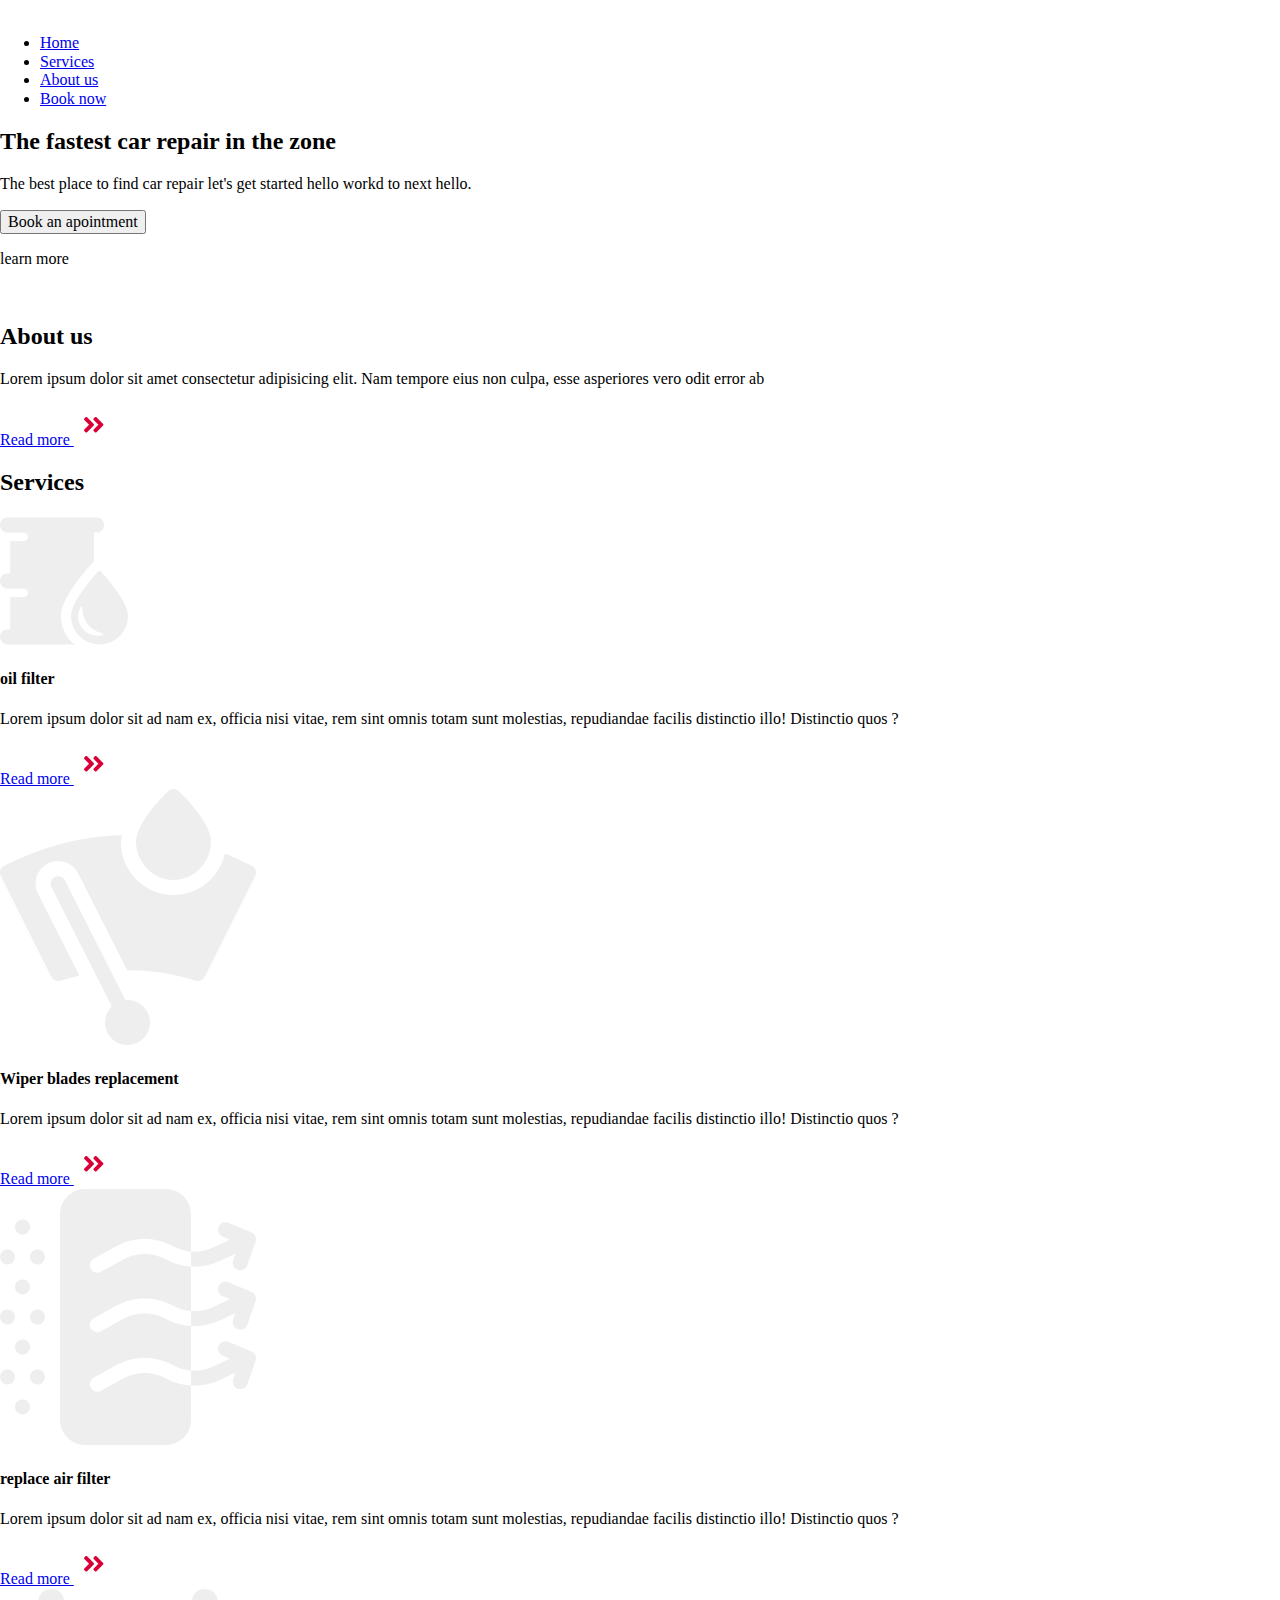
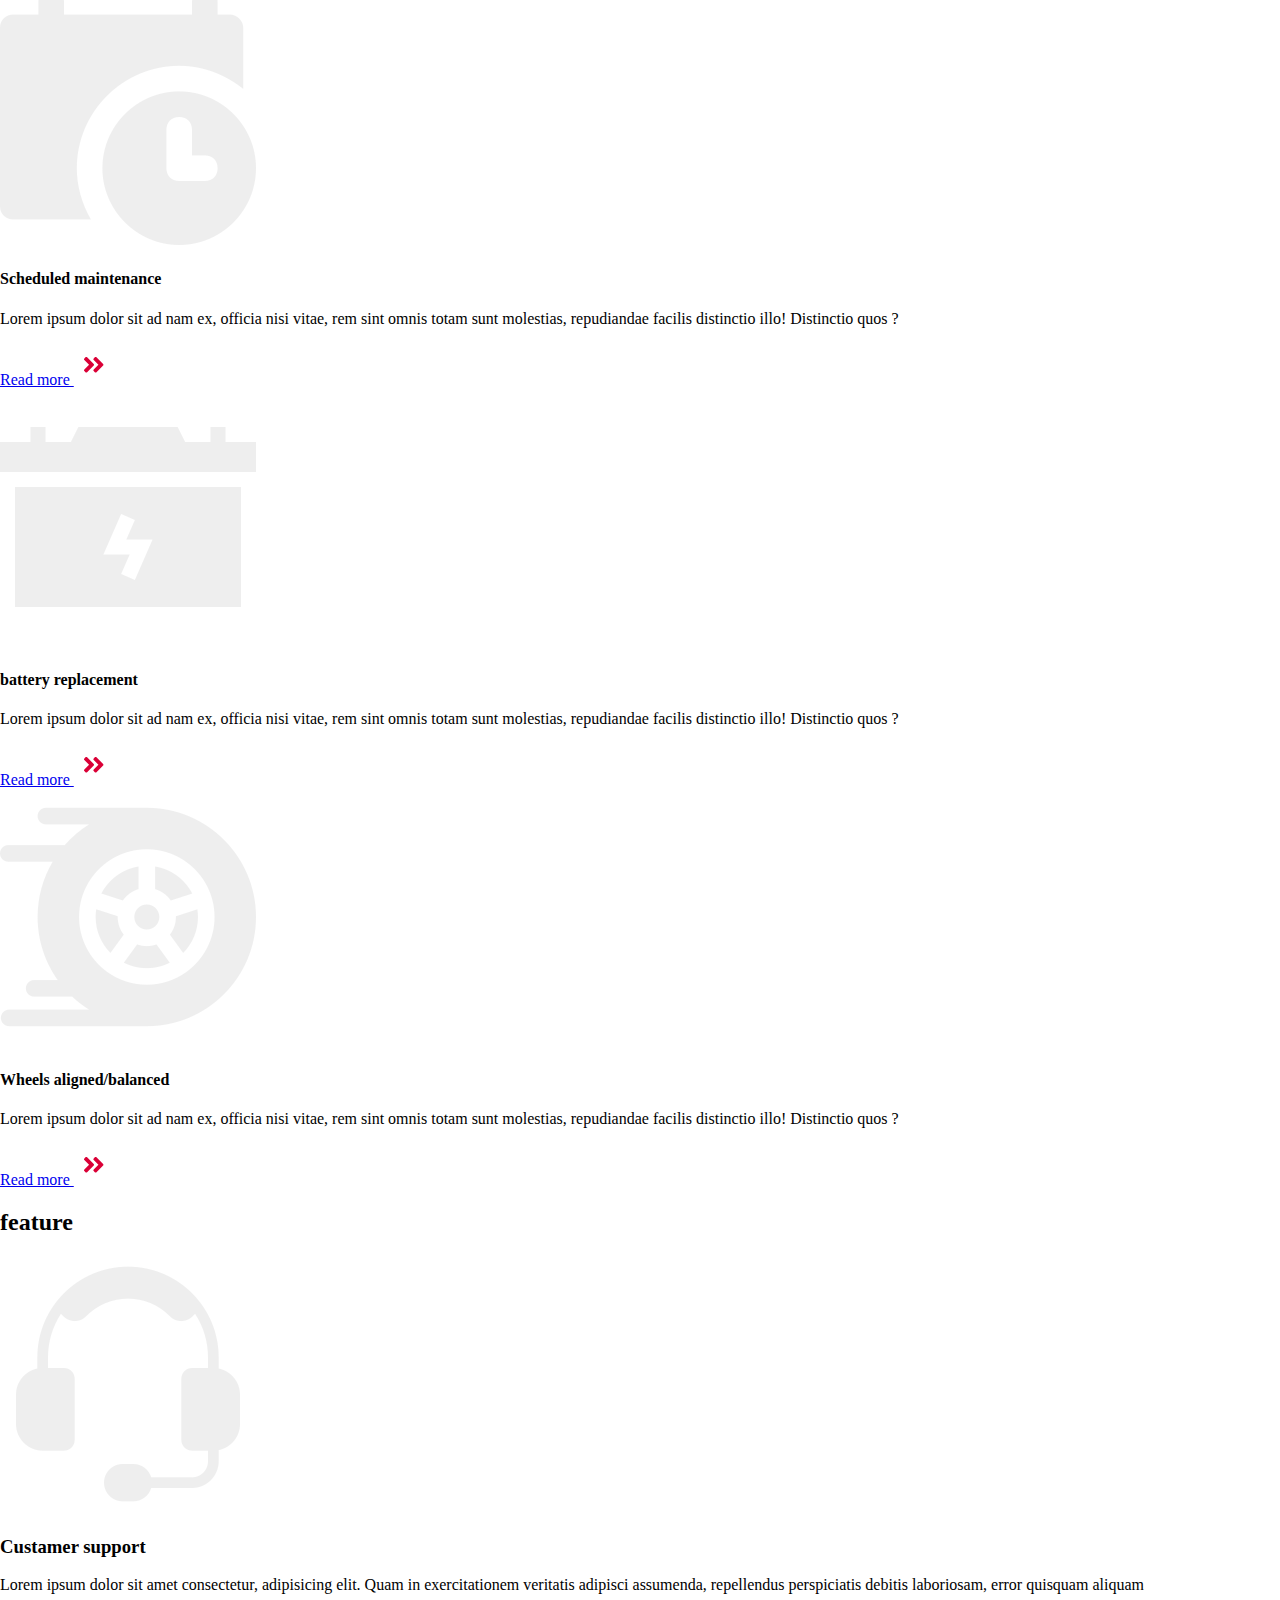
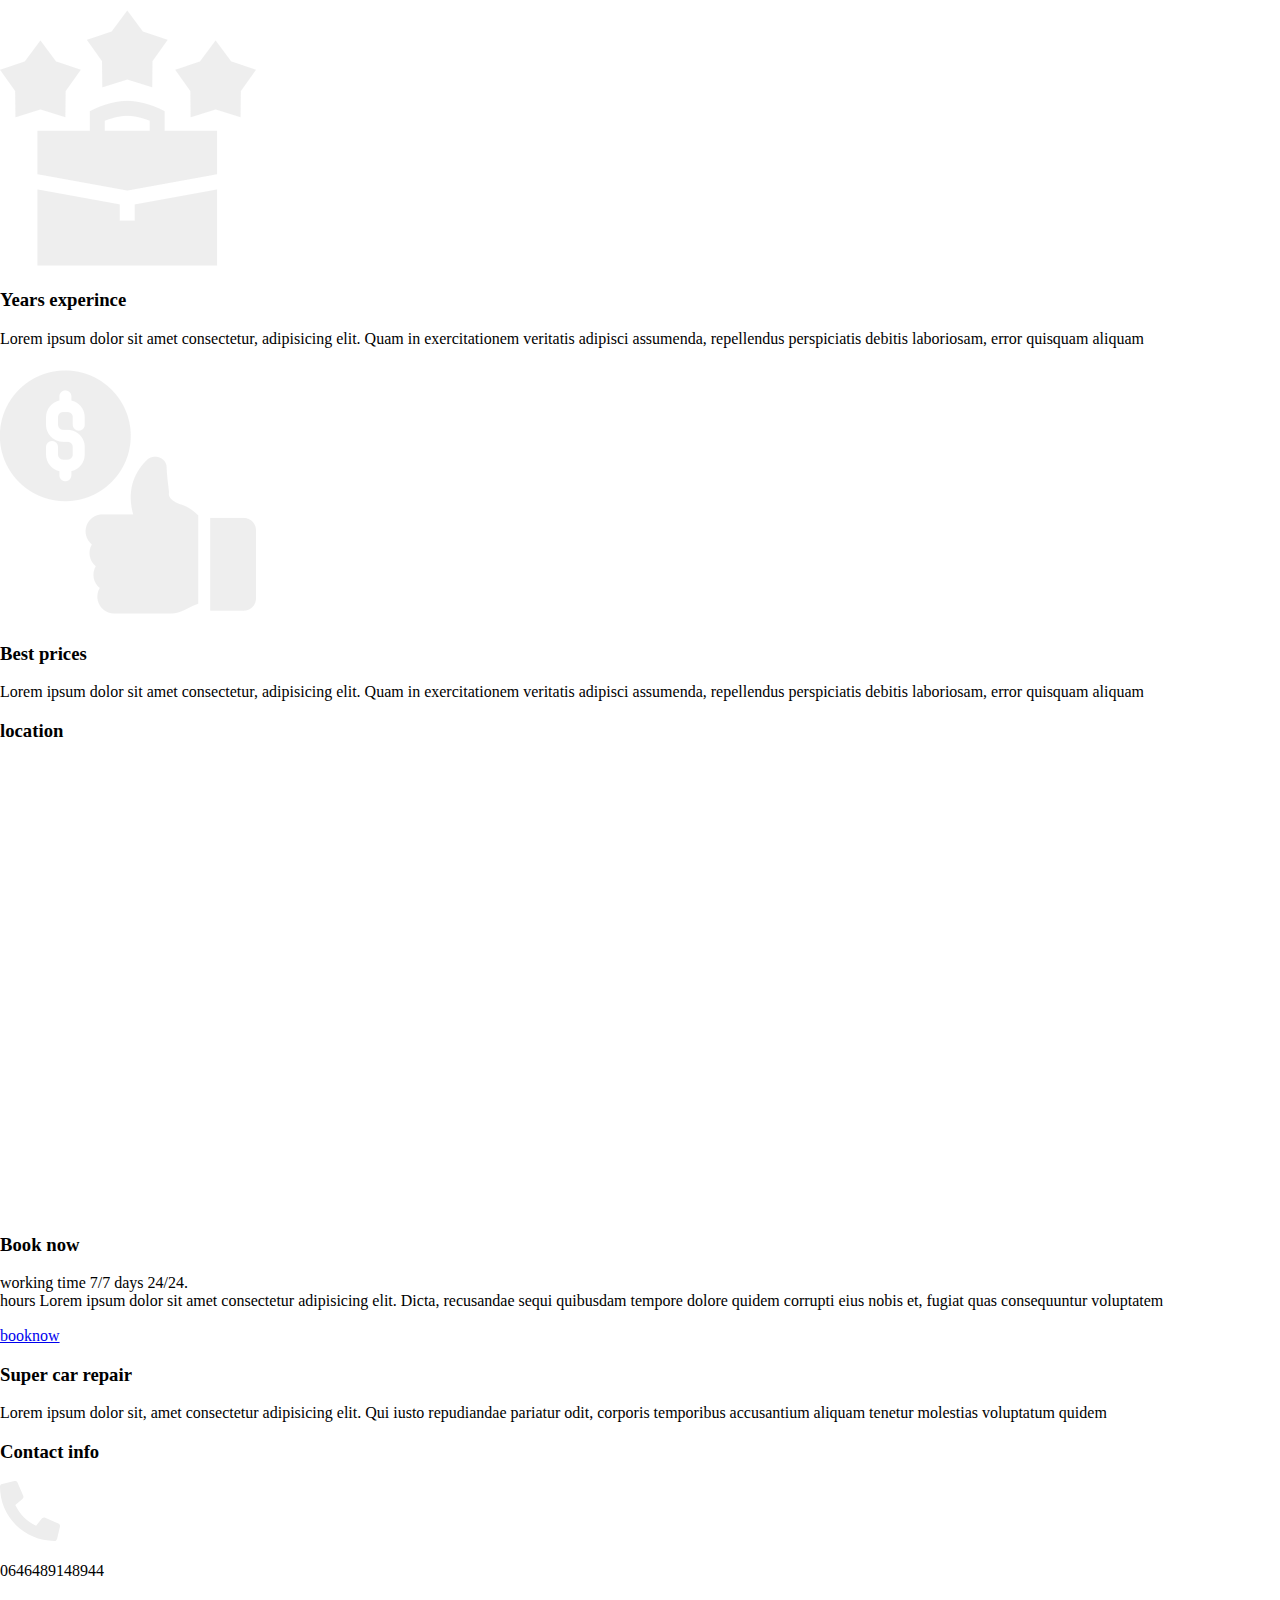
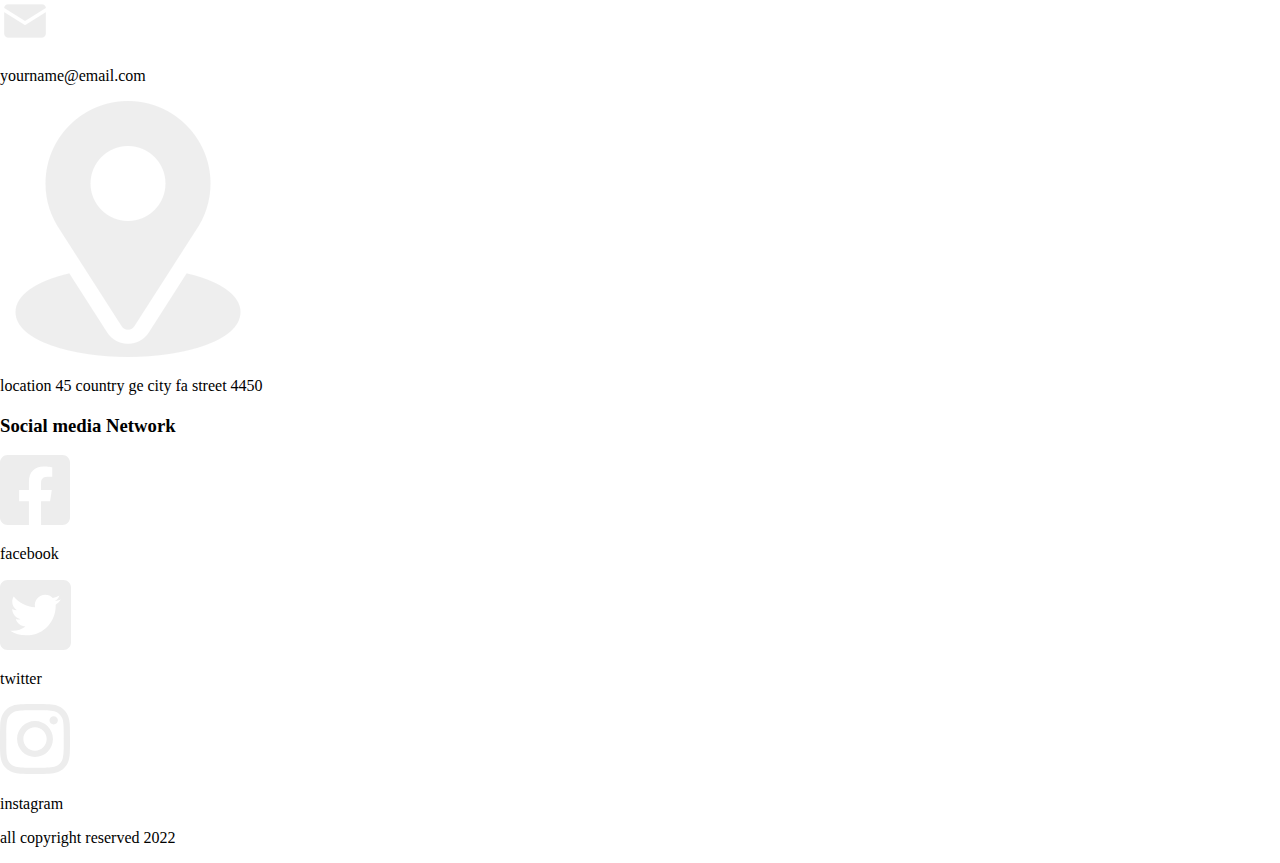
==== index.html @ b26c81a5 "Add files via upload" ====
<!DOCTYPE html>
<html lang="en">

<head>
    <meta charset="UTF-8">
    <meta http-equiv="X-UA-Compatible" content="IE=edge">
    <meta name="viewport" content="width=device-width, initial-scale=1.0">
    <title>Document</title>
    <link rel="stylesheet" href="css/all.min.css" />
    <link href="iconFont.css" rel="stylesheet">

    <link rel="stylesheet" href="normalize.css">
    <link rel="stylesheet" href="/Car repair template/Style.css">
    <link rel="preconnect" href="https://fonts.googleapis.com">
    <link rel="preconnect" href="https://fonts.gstatic.com" crossorigin>
    <link href="https://fonts.googleapis.com/css2?family=Roboto:wght@100&family=Titillium+Web&display=swap" rel="stylesheet">
</head>

<body>
    <div class="parent">
        <div class="container">


            <!-- navbar  -->
            <header>
                <div class="header-container">
                    <img class="logo" src="/Car repair template/images/logoof template.png" alt="">
                    <nav>
                        <ul>
                            <li> <a href="index.html">Home</a> </li>
                            <li> <a href="Services.html">Services</a></li>
                            <li> <a href="About.html">About us</a> </li>
                            <li id="bookbuttonhead"> <a href="booknow.html">Book now</a> </li>
                        </ul>
                    </nav>
                </div>
            </header>
            <!-- navbar  -->


            <!-- section 01 head section -->

            <section class="sec01">
                <div class="hero">
                    <h2 class="call-to-action-head-text">The fastest car repair in the zone</h2>
                    <p class="call-to-action-text">The best place to find car repair let's get started hello workd to next hello. </p>
                    <button class="call-to-action-button">Book an apointment</button>
                    <p id="learn-more">learn more</p>
                </div>

            </section>
            <!--  end section 01  -->



            <!-- section 02 about section -->
            <section class="sec02">
                <img class="img-about" src="/Car repair template/images/tekton-O_ufcLVTAYw-unsplash.jpg" alt="">
                <div class="about-text">
                    <h2 class="sec02-head-text">About us</h2>
                    <p class="sec02-text"> Lorem ipsum dolor sit amet consectetur adipisicing elit. Nam tempore eius non culpa, esse asperiores vero odit error ab </p>
                    <a href="About.html" class="read-more">  Read more <img src="images/icon readmore.svg" alt=""></a>
                </div>

            </section>

            <!-- end section 02 -->






            <!-- section 03: our service section -->
            <h2 class="title-services">Services</h2>
            <section class="sec03">

                <div class="service-div">
                    <img src="images/oil-drum.png" alt="">
                    <h4>oil filter</h4>
                    <p>Lorem ipsum dolor sit ad nam ex, officia nisi vitae, rem sint omnis totam sunt molestias, repudiandae facilis distinctio illo! Distinctio quos ?</p>
                    <a class="read-more" href="Service01.html"> Read more <img src="images/icon readmore.svg" alt=""></a>
                </div>


                <div class="service-div">
                    <img src="images/windshield.png" alt="">
                    <h4>Wiper blades replacement</h4>
                    <p>Lorem ipsum dolor sit ad nam ex, officia nisi vitae, rem sint omnis totam sunt molestias, repudiandae facilis distinctio illo! Distinctio quos ?</p>
                    <a class="read-more" href="Service02.html"> Read more <img src="images/icon readmore.svg" alt=""></a>
                </div>


                <div class="service-div">
                    <img src="images/air-filter.png" alt="">
                    <h4>replace air filter</h4>
                    <p>Lorem ipsum dolor sit ad nam ex, officia nisi vitae, rem sint omnis totam sunt molestias, repudiandae facilis distinctio illo! Distinctio quos ?</p>
                    <a class="read-more" href="Service03.html"> Read more <img src="images/icon readmore.svg" alt=""></a>
                </div>


                <div class="service-div">
                    <img src="images/calendar.png" alt="">
                    <h4>Scheduled maintenance</h4>
                    <p>Lorem ipsum dolor sit ad nam ex, officia nisi vitae, rem sint omnis totam sunt molestias, repudiandae facilis distinctio illo! Distinctio quos ?</p>
                    <a class="read-more" href="Service04.html"> Read more <img src="images/icon readmore.svg" alt=""></a>
                </div>


                <div class="service-div">
                    <img src="images/car-battery.png" alt="">
                    <h4>battery replacement</h4>
                    <p>Lorem ipsum dolor sit ad nam ex, officia nisi vitae, rem sint omnis totam sunt molestias, repudiandae facilis distinctio illo! Distinctio quos ?</p>
                    <a class="read-more" href="Service05.html">Read more <img src="images/icon readmore.svg" alt=""></a>
                </div>



                <div class="service-div">
                    <img src="images/racing.png" alt="">
                    <h4>Wheels aligned/balanced</h4>
                    <p>Lorem ipsum dolor sit ad nam ex, officia nisi vitae, rem sint omnis totam sunt molestias, repudiandae facilis distinctio illo! Distinctio quos ?</p>
                    <a class="read-more" href="Service06.html"> Read more <img src="images/icon readmore.svg" alt=""></a>
                </div>

            </section>

            <!-- /section 03: our service section -->




            <!-- section 04: Why our service section -->

            <section id="sec04">
                <h2 class="title-feature">feature</h2>
                <div class="container">
                    <div class="properties">
                        <img src="images/support (1).png" alt="">
                        <h3>Custamer support</h3>
                        <p>Lorem ipsum dolor sit amet consectetur, adipisicing elit. Quam in exercitationem veritatis adipisci assumenda, repellendus perspiciatis debitis laboriosam, error quisquam aliquam </p>
                    </div>


                    <div class="properties">
                        <img src="images/work.png" alt="">
                        <h3>Years experince</h3>
                        <p>Lorem ipsum dolor sit amet consectetur, adipisicing elit. Quam in exercitationem veritatis adipisci assumenda, repellendus perspiciatis debitis laboriosam, error quisquam aliquam </p>
                    </div>


                    <div class="properties">
                        <img src="images/best-price (1).png" alt="">
                        <h3>Best prices</h3>
                        <p>Lorem ipsum dolor sit amet consectetur, adipisicing elit. Quam in exercitationem veritatis adipisci assumenda, repellendus perspiciatis debitis laboriosam, error quisquam aliquam </p>
                    </div>
                </div>

            </section>


            <!-- /section 04: Why our service section -->



            <!-- section 05: testimonial section -->

            <section id="sec05">
                <div class="location">
                    <h3>location</h3>
                    <iframe src="https://www.google.com/maps/embed?pb=!1m14!1m12!1m3!1d5662660.968519456!2d6.538635705300186!3d46.131404038631764!2m3!1f0!2f0!3f0!3m2!1i1024!2i768!4f13.1!5e0!3m2!1sar!2sdz!4v1650405513087!5m2!1sar!2sdz" width="600" height="450" style="border:0;"
                        allowfullscreen="" loading="lazy" referrerpolicy="no-referrer-when-downgrade"></iframe>
                </div>


                <div class="workbook">
                    <h3>Book now</h3>
                    <p>working time 7/7 days 24/24.<br> hours Lorem ipsum dolor sit amet consectetur adipisicing elit. Dicta, recusandae sequi quibusdam tempore dolore quidem corrupti eius nobis et, fugiat quas consequuntur voluptatem
                    </p>
                    <a class="bookbutton05" href="booknow.html">booknow</a>
                </div>
            </section>

            <!-- /section 05: testimonial section -->





            <!-- section 06: footer -->
            <footer>

                <div class="footer-div">
                    <h3>Super car repair</h3>

                    <p>Lorem ipsum dolor sit, amet consectetur adipisicing elit. Qui iusto repudiandae pariatur odit, corporis temporibus accusantium aliquam tenetur molestias voluptatum quidem
                    </p>
                </div>

                <div class="footer-div">
                    <h3>Contact info</h3>
                    <div class="elem"><img src="images/phone icon.svg" alt="">
                        <p>0646489148944</p>
                    </div>
                    <div class="elem"> <img class="mph" src="images/icons8-mail-50.png" alt="">
                        <p>yourname@email.com</p>
                    </div>
                    <div class="elem"> <img class="mph" src="images/location.png" alt="">
                        <p>location 45 country ge city fa street 4450</p>
                    </div>
                </div>

                <div class="footer-div">
                    <h3>Social media Network</h3>
                    <div class="elem"> <img src="images/facebook icon.svg" alt="">
                        <p>facebook</p>
                    </div>
                    <div class="elem"> <img src="images/twitter icon.svg" alt="">
                        <p>twitter</p>
                    </div>
                    <div class="elem"> <img src="images/instagram icon.svg" alt="">
                        <p>instagram</p>
                    </div>

                </div>
                <div class="copyright">
                    <p>all copyright reserved 2022 </p>
                </div>
            </footer>
            <!-- /section 06: footer -->

        </div>
    </div>




</body>

</html>
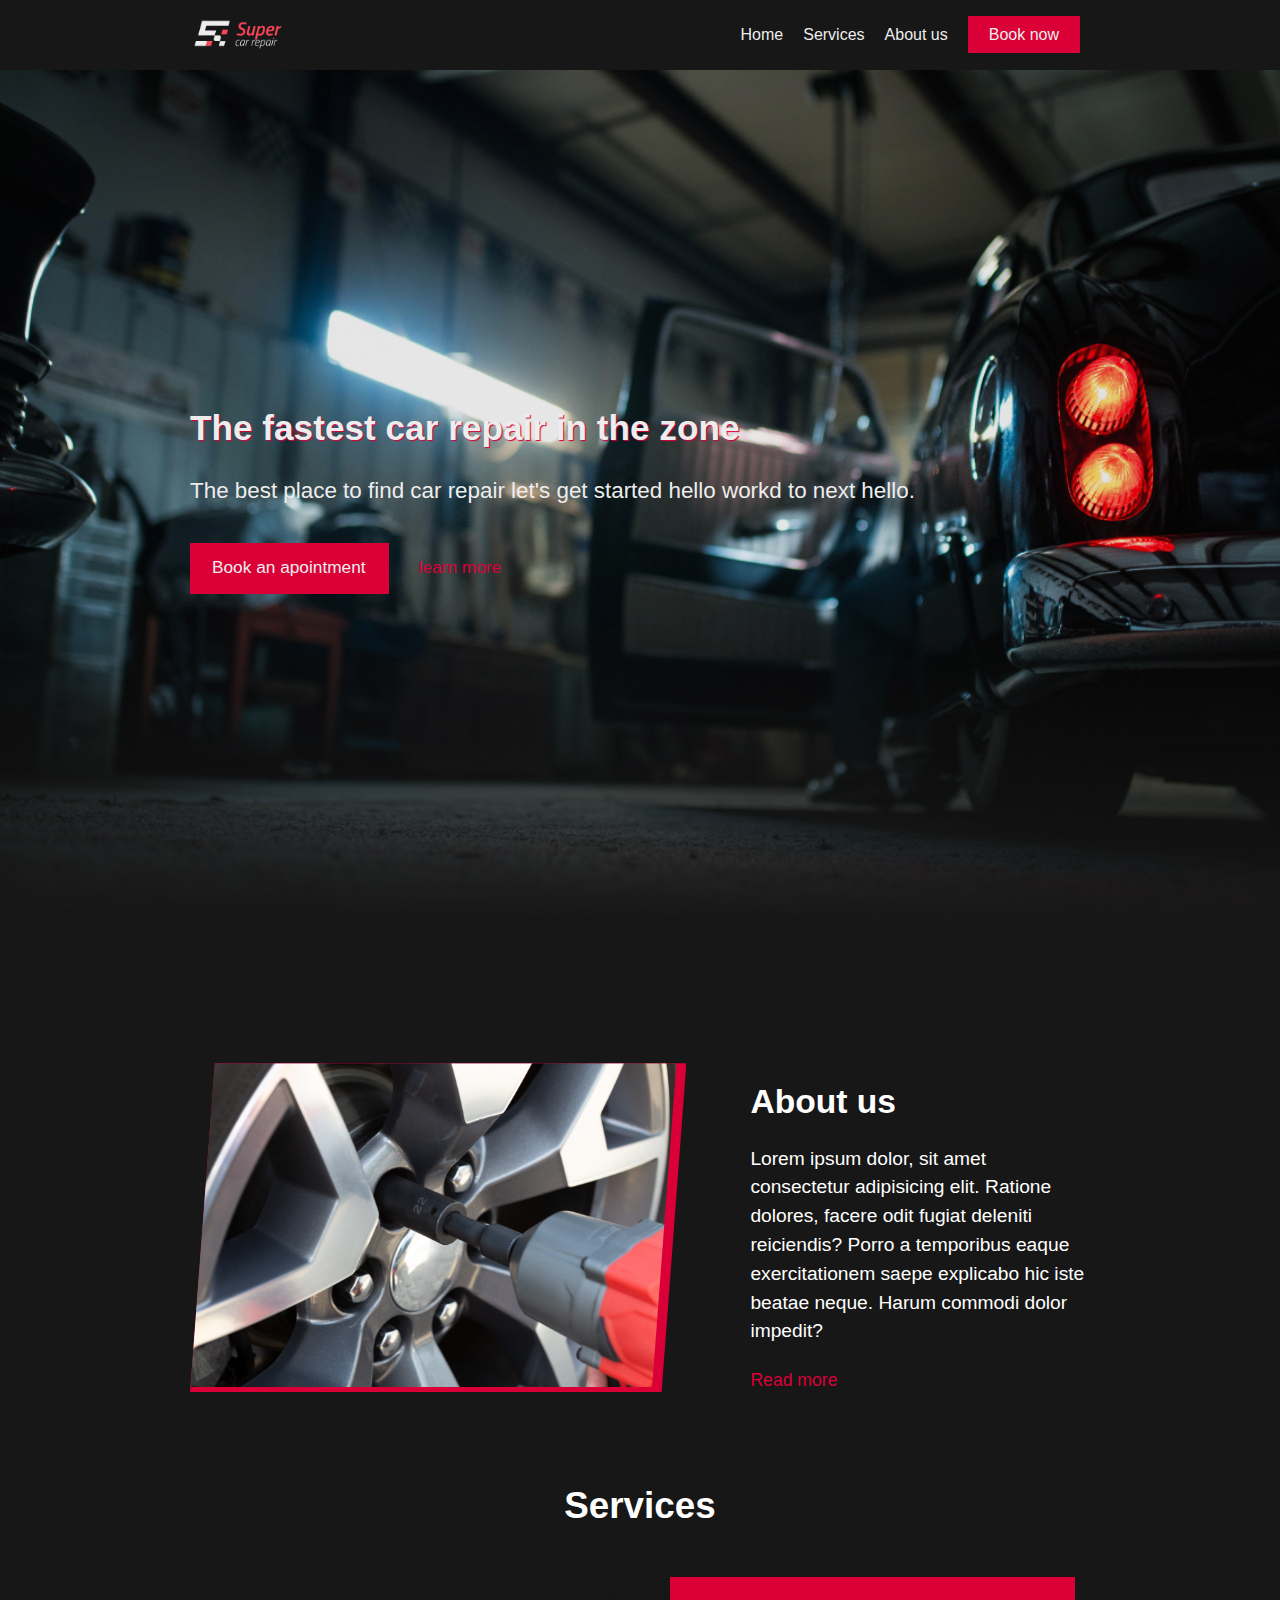
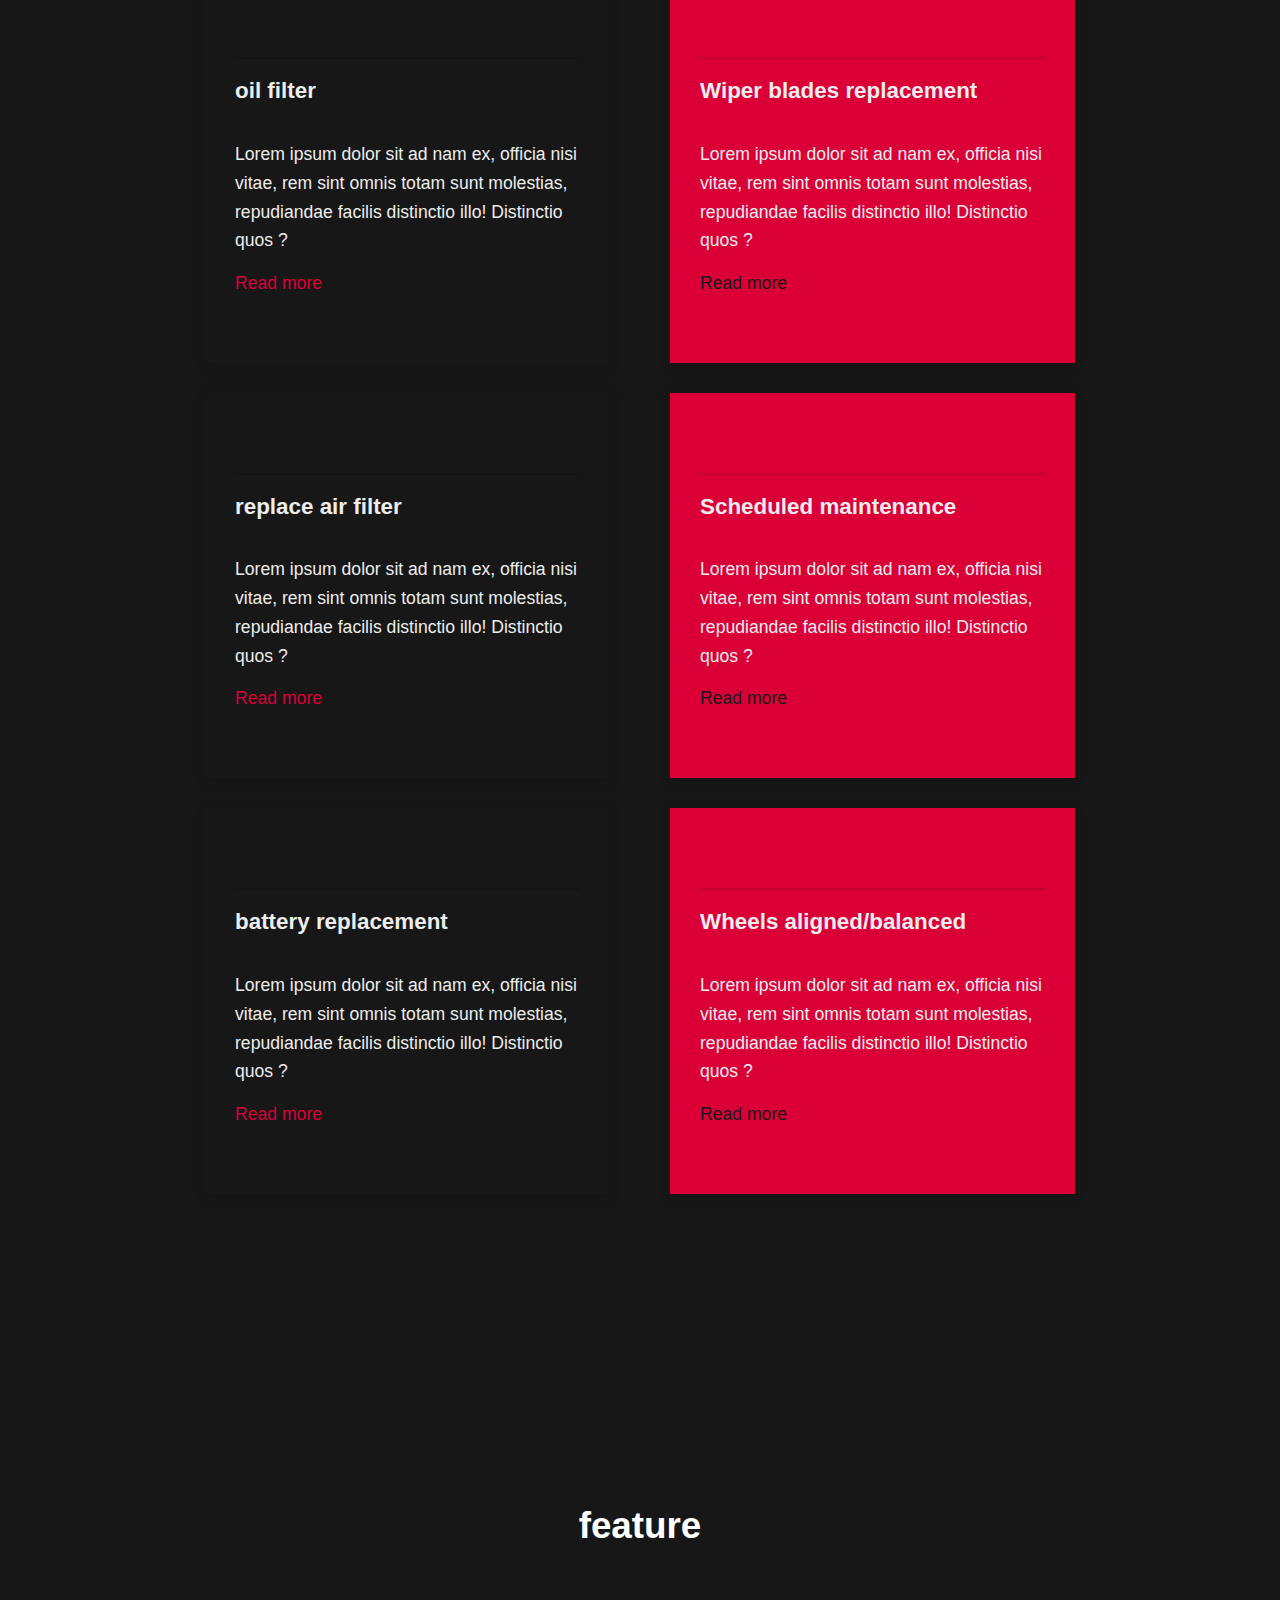
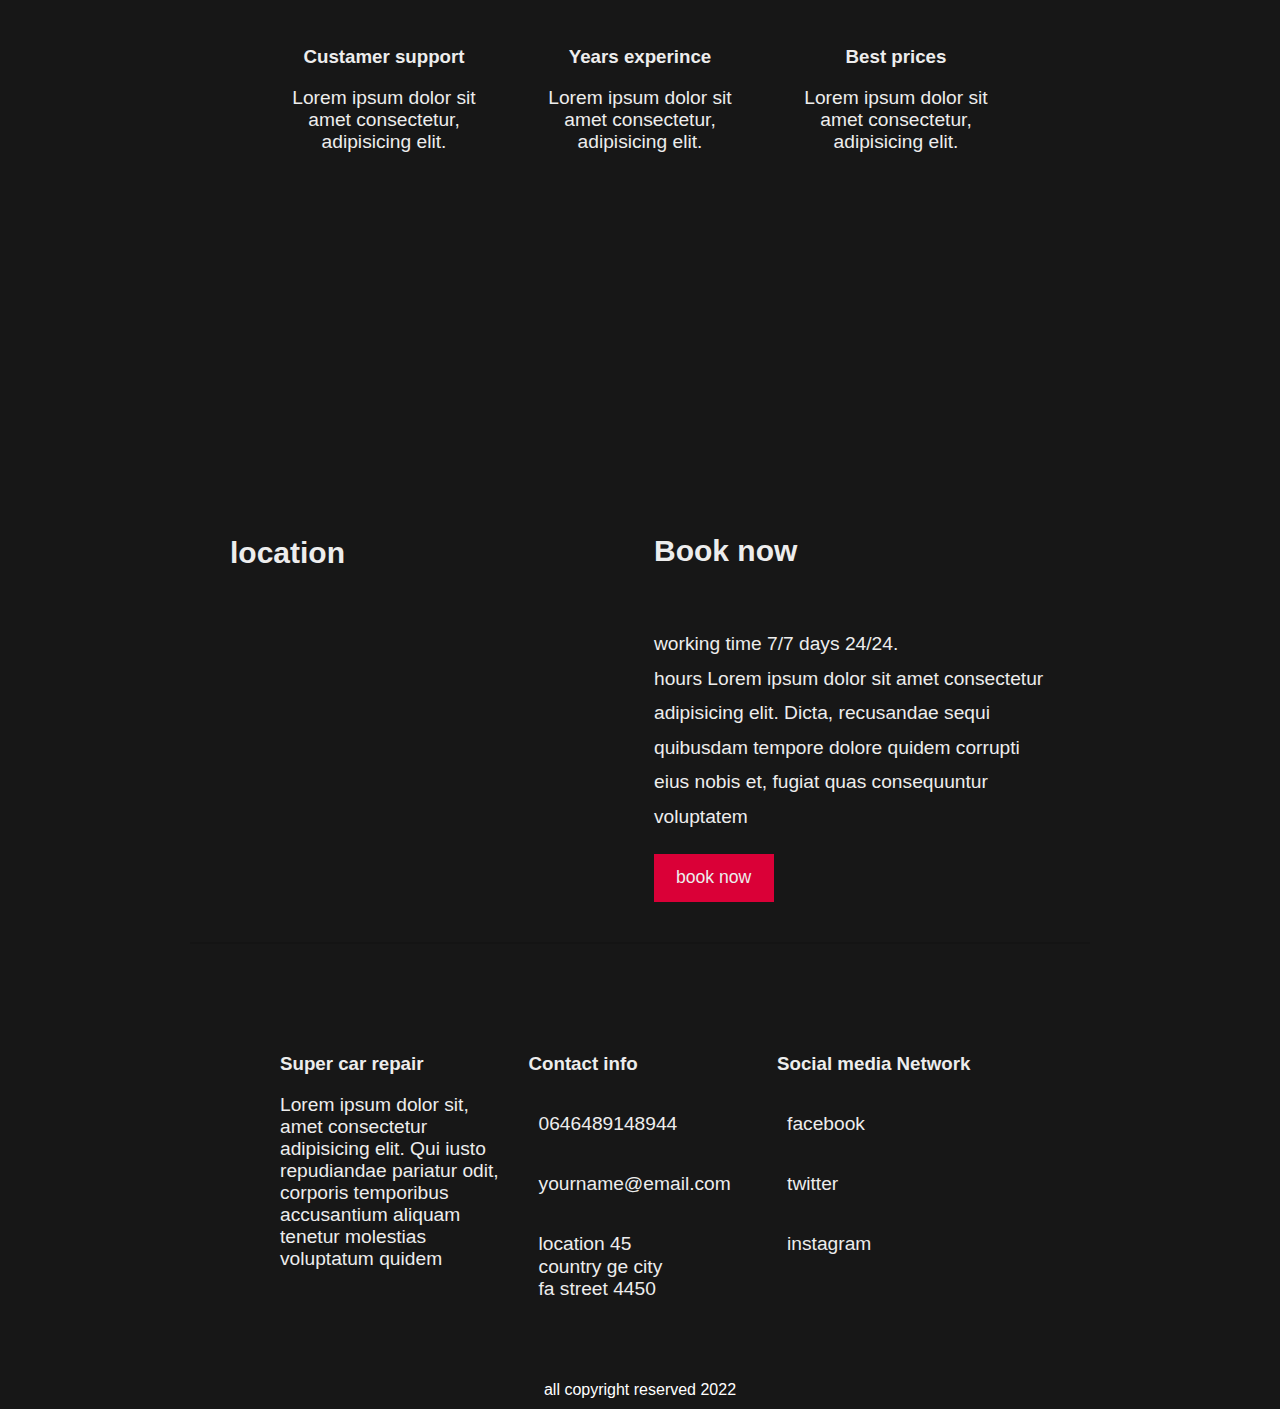
==== commit 1140cda7: "new update" ====
--- a/index.html
+++ b/index.html
@@ -6,31 +6,38 @@
     <meta http-equiv="X-UA-Compatible" content="IE=edge">
     <meta name="viewport" content="width=device-width, initial-scale=1.0">
     <title>Document</title>
-    <link rel="stylesheet" href="css/all.min.css" />
-    <link href="iconFont.css" rel="stylesheet">
-
+    <link rel="stylesheet" href="https://cdnjs.cloudflare.com/ajax/libs/font-awesome/6.1.1/css/all.min.css" integrity="sha512-KfkfwYDsLkIlwQp6LFnl8zNdLGxu9YAA1QvwINks4PhcElQSvqcyVLLD9aMhXd13uQjoXtEKNosOWaZqXgel0g==" crossorigin="anonymous" referrerpolicy="no-referrer" />
+    <script defer src="Script.js"></script>
     <link rel="stylesheet" href="normalize.css">
-    <link rel="stylesheet" href="/Car repair template/Style.css">
+    <link rel="stylesheet" href="Style.css">
     <link rel="preconnect" href="https://fonts.googleapis.com">
     <link rel="preconnect" href="https://fonts.gstatic.com" crossorigin>
+    <!--
     <link href="https://fonts.googleapis.com/css2?family=Roboto:wght@100&family=Titillium+Web&display=swap" rel="stylesheet">
+
+-->
 </head>
 
 <body>
     <div class="parent">
-        <div class="container">
-
-
+        <div class="containe">
+            
+            
             <!-- navbar  -->
-            <header>
-                <div class="header-container">
-                    <img class="logo" src="/Car repair template/images/logoof template.png" alt="">
+            <header class="container">
+                <div class="hamburger">
+                    <span class="bar"></span>
+                    <span class="bar"></span>
+                    <span class="bar"></span>
+                </div>
+                <div class="header-container ">
+                <img class="logo" src="/images/logoof template.png" alt="">
                     <nav>
-                        <ul>
-                            <li> <a href="index.html">Home</a> </li>
-                            <li> <a href="Services.html">Services</a></li>
-                            <li> <a href="About.html">About us</a> </li>
-                            <li id="bookbuttonhead"> <a href="booknow.html">Book now</a> </li>
+                        <ul  class="navigation">
+                            <li> <a href="index.html ">Home</a> </li>
+                            <li> <a href="Services.html ">Services</a></li>
+                            <li> <a href="About.html ">About us</a> </li>
+                            <li id="bookbuttonhead"> <a href="booknow.html ">Book now</a> </li>
                         </ul>
                     </nav>
                 </div>
@@ -40,12 +47,15 @@
 
             <!-- section 01 head section -->
 
-            <section class="sec01">
+            <section class="sec01 container">
                 <div class="hero">
-                    <h2 class="call-to-action-head-text">The fastest car repair in the zone</h2>
-                    <p class="call-to-action-text">The best place to find car repair let's get started hello workd to next hello. </p>
-                    <button class="call-to-action-button">Book an apointment</button>
-                    <p id="learn-more">learn more</p>
+                    <h2>The fastest car repair in the zone</h2>
+                    <p>The best place to find car repair let's get started hello workd to next hello. </p>
+                  <div class="buttons">
+
+                      <a href="booknow.html" class="call-to-action-button ">Book an apointment</a>
+                      <p class="learn-more ">learn more <span><i class="fa-solid fa-angles-right"></i></span></p>
+                    </div>
                 </div>
 
             </section>
@@ -54,14 +64,19 @@
 
 
             <!-- section 02 about section -->
-            <section class="sec02">
-                <img class="img-about" src="/Car repair template/images/tekton-O_ufcLVTAYw-unsplash.jpg" alt="">
-                <div class="about-text">
-                    <h2 class="sec02-head-text">About us</h2>
-                    <p class="sec02-text"> Lorem ipsum dolor sit amet consectetur adipisicing elit. Nam tempore eius non culpa, esse asperiores vero odit error ab </p>
-                    <a href="About.html" class="read-more">  Read more <img src="images/icon readmore.svg" alt=""></a>
-                </div>
-
+            <section class=" sec02 container">
+                <div class="about-content">
+                    
+                    <div class="img-about">
+                        <img src="/images/tekton-O_ufcLVTAYw-unsplash.jpg " alt=" ">
+                    </div>
+                    <div class="about-text">
+                        <h2 class="title01">About us</h2>
+                        <p class="sec02-text"> Lorem ipsum dolor, sit amet consectetur adipisicing elit. Ratione dolores, facere odit fugiat deleniti reiciendis? Porro a temporibus eaque exercitationem saepe explicabo hic iste beatae neque. Harum commodi dolor impedit?</p>
+                        <a href="About.html " class="read-more"> Read more <span><i class="fa-solid fa-angles-right"></i></span></a>
+                    </div>
+                    
+                </div>
             </section>
 
             <!-- end section 02 -->
@@ -72,57 +87,61 @@
 
 
             <!-- section 03: our service section -->
-            <h2 class="title-services">Services</h2>
-            <section class="sec03">
-
-                <div class="service-div">
-                    <img src="images/oil-drum.png" alt="">
-                    <h4>oil filter</h4>
-                    <p>Lorem ipsum dolor sit ad nam ex, officia nisi vitae, rem sint omnis totam sunt molestias, repudiandae facilis distinctio illo! Distinctio quos ?</p>
-                    <a class="read-more" href="Service01.html"> Read more <img src="images/icon readmore.svg" alt=""></a>
-                </div>
-
-
-                <div class="service-div">
-                    <img src="images/windshield.png" alt="">
-                    <h4>Wiper blades replacement</h4>
-                    <p>Lorem ipsum dolor sit ad nam ex, officia nisi vitae, rem sint omnis totam sunt molestias, repudiandae facilis distinctio illo! Distinctio quos ?</p>
-                    <a class="read-more" href="Service02.html"> Read more <img src="images/icon readmore.svg" alt=""></a>
-                </div>
-
-
-                <div class="service-div">
-                    <img src="images/air-filter.png" alt="">
-                    <h4>replace air filter</h4>
-                    <p>Lorem ipsum dolor sit ad nam ex, officia nisi vitae, rem sint omnis totam sunt molestias, repudiandae facilis distinctio illo! Distinctio quos ?</p>
-                    <a class="read-more" href="Service03.html"> Read more <img src="images/icon readmore.svg" alt=""></a>
-                </div>
-
-
-                <div class="service-div">
-                    <img src="images/calendar.png" alt="">
-                    <h4>Scheduled maintenance</h4>
-                    <p>Lorem ipsum dolor sit ad nam ex, officia nisi vitae, rem sint omnis totam sunt molestias, repudiandae facilis distinctio illo! Distinctio quos ?</p>
-                    <a class="read-more" href="Service04.html"> Read more <img src="images/icon readmore.svg" alt=""></a>
-                </div>
-
-
-                <div class="service-div">
-                    <img src="images/car-battery.png" alt="">
-                    <h4>battery replacement</h4>
-                    <p>Lorem ipsum dolor sit ad nam ex, officia nisi vitae, rem sint omnis totam sunt molestias, repudiandae facilis distinctio illo! Distinctio quos ?</p>
-                    <a class="read-more" href="Service05.html">Read more <img src="images/icon readmore.svg" alt=""></a>
-                </div>
-
-
-
-                <div class="service-div">
-                    <img src="images/racing.png" alt="">
-                    <h4>Wheels aligned/balanced</h4>
-                    <p>Lorem ipsum dolor sit ad nam ex, officia nisi vitae, rem sint omnis totam sunt molestias, repudiandae facilis distinctio illo! Distinctio quos ?</p>
-                    <a class="read-more" href="Service06.html"> Read more <img src="images/icon readmore.svg" alt=""></a>
-                </div>
-
+            <section class="container">
+                <h2 class="title">Services</h2>
+<div class="services-part">
+
+    <div class="service-div ">
+        <span class="icon"> <i class="fa-solid fa-oil-can"></i></span>
+                    <h2>oil filter</h2>
+                    <p>Lorem ipsum dolor sit ad nam ex, officia nisi vitae, rem sint omnis totam sunt molestias, repudiandae facilis distinctio illo! Distinctio quos ?</p>
+                    <a class="read-more " href="Service01.html "> Read more <span><i class="fa-solid fa-angles-right"></i></span></a>
+                </div>
+
+
+                <div class="service-div invert">
+                    <span class="icon"> <i class="fa-solid fa-oil-can"></i></span>
+                    <h2>Wiper blades replacement</h2>
+                    <p>Lorem ipsum dolor sit ad nam ex, officia nisi vitae, rem sint omnis totam sunt molestias, repudiandae facilis distinctio illo! Distinctio quos ?</p>
+                    <a class="read-more " href="Service02.html "> Read more <span><i class="fa-solid fa-angles-right"></i></span></a>
+                </div>
+
+
+                <div class="service-div ">
+                    <span class="icon"> <i class="fa-solid fa-oil-can"></i></span>
+                    <h2>replace air filter</h2>
+                    <p>Lorem ipsum dolor sit ad nam ex, officia nisi vitae, rem sint omnis totam sunt molestias, repudiandae facilis distinctio illo! Distinctio quos ?</p>
+                    <a class="read-more " href="Service03.html "> Read more <span><i class="fa-solid fa-angles-right"></i></span></a>
+                </div>
+
+
+                <div class="service-div invert">
+                    <span class="icon"> <i class="fa-solid fa-oil-can"></i></span>
+                    
+                    <h2>Scheduled maintenance</h2>
+                    <p>Lorem ipsum dolor sit ad nam ex, officia nisi vitae, rem sint omnis totam sunt molestias, repudiandae facilis distinctio illo! Distinctio quos ?</p>
+                    <a class="read-more " href="Service04.html "> Read more <span><i class="fa-solid fa-angles-right"></i></span></a>
+                </div>
+
+
+                <div class="service-div ">
+                    <span class="icon"> <i class="fa-solid fa-oil-can"></i></span>
+                    <h2>battery replacement</h2>
+                    <p>Lorem ipsum dolor sit ad nam ex, officia nisi vitae, rem sint omnis totam sunt molestias, repudiandae facilis distinctio illo! Distinctio quos ?</p>
+                    <a class="read-more " href="Service05.html ">Read more <span><i class="fa-solid fa-angles-right"></i></span></a>
+                </div>
+
+
+
+                <div class="service-div invert">
+                    <span class="icon"> <i class="fa-solid fa-oil-can"></i></span>
+                    
+                    <h2>Wheels aligned/balanced</h2>
+                    <p>Lorem ipsum dolor sit ad nam ex, officia nisi vitae, rem sint omnis totam sunt molestias, repudiandae facilis distinctio illo! Distinctio quos ?</p>
+                    <a class="read-more " href="Service06.html "> Read more <span><i class="fa-solid fa-angles-right"></i></span></a>
+                </div>
+                
+            </div>
             </section>
 
             <!-- /section 03: our service section -->
@@ -132,27 +151,29 @@
 
             <!-- section 04: Why our service section -->
 
-            <section id="sec04">
-                <h2 class="title-feature">feature</h2>
-                <div class="container">
-                    <div class="properties">
-                        <img src="images/support (1).png" alt="">
+            <section class="sec04 container">
+                <h2 class="title">feature</h2>
+                <div class="content">
+                    <div class="properties ">
+                        <i class=" icon fa-solid fa-message"></i>
                         <h3>Custamer support</h3>
-                        <p>Lorem ipsum dolor sit amet consectetur, adipisicing elit. Quam in exercitationem veritatis adipisci assumenda, repellendus perspiciatis debitis laboriosam, error quisquam aliquam </p>
-                    </div>
-
-
-                    <div class="properties">
-                        <img src="images/work.png" alt="">
+                        <p>Lorem ipsum dolor sit amet consectetur, adipisicing elit.  </p>
+                    </div>
+
+
+                    <div class="properties ">
+                        <i class="icon">
+                            <i class="fa-solid fa-1"></i> 
+                            <i class="fa-solid fa-0"></i>                       </i>
                         <h3>Years experince</h3>
-                        <p>Lorem ipsum dolor sit amet consectetur, adipisicing elit. Quam in exercitationem veritatis adipisci assumenda, repellendus perspiciatis debitis laboriosam, error quisquam aliquam </p>
-                    </div>
-
-
-                    <div class="properties">
-                        <img src="images/best-price (1).png" alt="">
+                        <p>Lorem ipsum dolor sit amet consectetur, adipisicing elit.  </p>
+                    </div>
+
+
+                    <div class="properties ">
+                        <i class=" icon fa-solid fa-money-bill"></i>
                         <h3>Best prices</h3>
-                        <p>Lorem ipsum dolor sit amet consectetur, adipisicing elit. Quam in exercitationem veritatis adipisci assumenda, repellendus perspiciatis debitis laboriosam, error quisquam aliquam </p>
+                        <p>Lorem ipsum dolor sit amet consectetur, adipisicing elit.  </p>
                     </div>
                 </div>
 
@@ -165,20 +186,25 @@
 
             <!-- section 05: testimonial section -->
 
-            <section id="sec05">
-                <div class="location">
-                    <h3>location</h3>
-                    <iframe src="https://www.google.com/maps/embed?pb=!1m14!1m12!1m3!1d5662660.968519456!2d6.538635705300186!3d46.131404038631764!2m3!1f0!2f0!3f0!3m2!1i1024!2i768!4f13.1!5e0!3m2!1sar!2sdz!4v1650405513087!5m2!1sar!2sdz" width="600" height="450" style="border:0;"
-                        allowfullscreen="" loading="lazy" referrerpolicy="no-referrer-when-downgrade"></iframe>
-                </div>
-
+            <section class="sec05 container">
+
+                <div class="content12">
+                    
+                    <div class="location">
+                        <h3>location</h3>
+                        <iframe src="https://www.google.com/maps/embed?pb=!1m14!1m12!1m3!1d5662660.968519456!2d6.538635705300186!3d46.131404038631764!2m3!1f0!2f0!3f0!3m2!1i1024!2i768!4f13.1!5e0!3m2!1sar!2sdz!4v1650405513087!5m2!1sar!2sdz " width="600
+                                    " height="350 " style="border:0; " allowfullscreen=" " loading="lazy " referrerpolicy="no-referrer-when-downgrade "></iframe>
+                
+                    </div>
 
                 <div class="workbook">
                     <h3>Book now</h3>
                     <p>working time 7/7 days 24/24.<br> hours Lorem ipsum dolor sit amet consectetur adipisicing elit. Dicta, recusandae sequi quibusdam tempore dolore quidem corrupti eius nobis et, fugiat quas consequuntur voluptatem
                     </p>
-                    <a class="bookbutton05" href="booknow.html">booknow</a>
-                </div>
+                    <a class="bookbutton05 " href="booknow.html ">book now</a>
+                </div>
+            
+                    </div>
             </section>
 
             <!-- /section 05: testimonial section -->
@@ -188,41 +214,41 @@
 
 
             <!-- section 06: footer -->
-            <footer>
+            <footer  class="container" >
+<div class="footer">
 
                 <div class="footer-div">
-                    <h3>Super car repair</h3>
-
-                    <p>Lorem ipsum dolor sit, amet consectetur adipisicing elit. Qui iusto repudiandae pariatur odit, corporis temporibus accusantium aliquam tenetur molestias voluptatum quidem
-                    </p>
+                <h3>Super car repair</h3>
+                    <p>Lorem ipsum dolor sit, amet consectetur adipisicing elit. Qui iusto repudiandae pariatur odit, corporis temporibus accusantium aliquam tenetur molestias voluptatum quidem</p>
+                </div>
+
+                <div class="footer-div ">
+                    <h3>Contact info</h3>
+                    <div class="elem ">
+                        <p>0646489148944</p>
+                    </div>
+                    <div class="elem "> 
+                        <p> yourname@email.com</p>
+                    </div>
+                    <div class="elem ">
+                        <p>location 45 country ge city fa street 4450</p>
+                    </div>
                 </div>
 
                 <div class="footer-div">
-                    <h3>Contact info</h3>
-                    <div class="elem"><img src="images/phone icon.svg" alt="">
-                        <p>0646489148944</p>
-                    </div>
-                    <div class="elem"> <img class="mph" src="images/icons8-mail-50.png" alt="">
-                        <p>yourname@email.com</p>
-                    </div>
-                    <div class="elem"> <img class="mph" src="images/location.png" alt="">
-                        <p>location 45 country ge city fa street 4450</p>
-                    </div>
-                </div>
-
-                <div class="footer-div">
-                    <h3>Social media Network</h3>
-                    <div class="elem"> <img src="images/facebook icon.svg" alt="">
+                    <h3>Social media Network</h3>                    
+                    <div class="elem">
                         <p>facebook</p>
                     </div>
-                    <div class="elem"> <img src="images/twitter icon.svg" alt="">
+                    <div class="elem"> 
                         <p>twitter</p>
                     </div>
-                    <div class="elem"> <img src="images/instagram icon.svg" alt="">
+                    <div class="elem">
                         <p>instagram</p>
                     </div>
-
-                </div>
+                    
+                </div>
+            </div>
                 <div class="copyright">
                     <p>all copyright reserved 2022 </p>
                 </div>
--- a/Style.css
+++ b/Style.css
@@ -0,0 +1,508 @@
+:root {
+    --black: rgb(23, 23, 23);
+    --grey: rgb(68, 68, 68);
+    --red: rgb(218, 0, 55);
+    --white: #ededed;
+    scroll-behavior: smooth;
+}
+
+* {
+    -webkit-box-sizing: border-box;
+    -moz-box-sizing: border-box;
+    box-sizing: border-box;
+}
+
+body {
+    margin: 0%;
+    font-family: 'Titillium Web', sans-serif;
+}
+
+.parent {
+    background-color: var(--black);
+}
+
+.container {
+    
+    width: 100%;
+    padding-left: 190px;
+    padding-right: 190px;
+
+}
+@media (max-width:992px) {
+    .container {
+        padding: 0px 70px;
+    }
+
+
+.container .content12 {
+        display: flex;
+        flex-direction: column;
+    }
+
+}
+@media (max-width:768px) {
+    .container {
+
+        padding-left: 20px;
+        padding-right: 20px;
+    }
+
+
+   
+    .about-content {
+        flex-direction: column;
+    }
+.navigation {
+    display: flex;
+    flex-direction: column;
+    row-gap: 20px;
+    position: absolute;
+    left: -100%;
+    top: 50px;
+    width: 100vw;
+    background-color:var(--black) ;
+    padding: 10px;
+    transition: 0.3s;
+}
+.sec01 {
+    width: 90vw;
+}
+.sec04 .content {
+    flex-direction: column;
+    align-items: center;
+}
+.active {
+    left: 0%;
+}
+.hamburger {
+    position: absolute;
+    top: 20px;
+    right: 20px;
+    height: 30px;
+    width: 30px;
+    padding: 2px;
+    cursor: pointer;
+}
+.hamburger:hover .bar:nth-child(2){
+    background-color: var(--red);
+    transform: translateX(10%);
+}
+.bar {
+    display: block;
+    background-color: var(--white);
+    width: 25px;
+    height: 3px;
+    margin: 5px auto;
+    transition: 0.3s;
+}
+}
+
+
+.header-container {
+    display: flex;
+    justify-content: space-between;
+    align-items: center;
+    background-color: var(--black);
+    height: 70px;
+}
+
+.logo {
+    width: min(45vw, 95px);
+}
+
+nav>ul {
+    display: flex;
+    flex-direction: row;
+    list-style: none;
+    font-style: normal;
+    align-items: center;
+}
+
+nav li {
+    margin: 0px 10px;
+}
+
+nav a {
+    color: var(--white);
+    font-style: normal;
+    text-decoration: none;
+}
+
+nav a:hover {
+    color: var(--red);
+    font-style: normal;
+    transition: 0.3s;
+}
+/*main section */
+
+#bookbuttonhead a{
+    background-color: var(--red);
+    padding: 10px 21px;
+    border-radius: 0px;
+    transition: 0.3s;
+}
+
+#bookbuttonhead:hover a {
+    background-color: var(--white);
+    color: var(--red);
+    padding: 10px 25px;
+}
+
+
+
+
+.sec01 {
+background-image: url(images/headsectionphoto.jpg);
+background-position: center;
+background-size: cover;
+margin: 0%;
+width: 100%;
+height: 100vh;
+display: flex;
+justify-content: left;
+align-items: center;
+
+}
+
+
+
+.hero {
+    margin:200px auto 250px 0px;
+    color: var(--white);
+}
+
+.hero h2 {
+    font-size: 2.2rem;
+    text-shadow:1px 1px 1px rgb(218, 0, 55);
+} 
+p{
+    font-size: 1.2rem;
+}
+.hero p {
+    font-size: 1.4rem;
+} 
+.buttons {
+    display: flex;
+    flex-direction: row;
+    align-items: center;
+    column-gap: 10px;
+    font-size: 1.2rem;
+}
+.hero a {
+    color: var(--white);
+    background-color: var(--red);
+    padding: 15px 22px;
+    font-size: 0.9em;
+    text-decoration: none;
+    transition: 0.3s;
+    border: 1px solid transparent;
+border-top: none;
+border-left: none;
+}
+
+.hero a:hover {
+    padding: 15px 25px;
+    background-color: var(--white);
+    color: var(--red);
+    border: 1px solid rgb(218, 0, 55);
+border-top: none;
+border-left: none;
+}
+
+
+.hero .learn-more {
+    padding: 14.75px 20px;
+    font-size: 0.9em;
+    color: var(--red);
+    transition: 0.3s ease-in-out;
+    cursor: pointer;
+    
+    border: 1px solid transparent;
+border-top: none;
+border-left: none;    
+}
+.learn-more span {
+    position: relative;
+    top: 1.4px;
+}
+
+.hero .learn-more:hover {
+   border: 1px solid var(--red);
+   box-sizing: border-box;
+
+    background-color: var(--white);
+    color: var(--red);
+    padding: 14.75px 25px;
+    border-top: none;
+    border-left:none;
+
+}
+
+
+/* about us section*/
+
+.about-content {
+    display: flex;
+    justify-content: center;
+    align-items: center;
+    column-gap: 5vw;
+    color: white;
+    margin: 10% 0%;
+}
+
+.img-about img {width: 38vw;
+    min-width: 320px;
+    margin-right: 10px;
+    clip-path: polygon(5% 0, 0 100%, 95% 100%, 100% 0);
+}
+.img-about {
+    background-color: var(--red);
+    transform: translate3d(5%, 5%,5%);
+    clip-path: polygon(5% 0, 0 100%, 95% 100%, 100% 0);
+}
+.about-text {
+    width: 38vw;
+    min-width: 320px;
+    font-size: 1.4rem;
+    line-height: 1.8rem;
+}
+
+.read-more {
+    color: var(--red);
+    text-decoration: none;
+    font-size: 1.1rem;
+    transition: 0.3s;
+
+}
+.about-content .read-more:hover {
+    color: var(--white);
+}
+
+
+/* section 03*/
+.services-part {
+    color: var(--white);
+    display: grid;
+    grid-template-columns: repeat(auto-fill, minmax(300px, 1fr));
+    grid-gap: 30px;
+}
+
+.service-div {
+    padding: 70px 30px;
+  transition: 0.3s;
+  display: flex;
+  margin: auto 15px;
+  flex-direction: column;
+  align-items: left;
+  justify-content: center;
+  box-shadow: rgba(0, 0, 0, 0.1) 0px 4px 12px;
+
+
+}
+
+.service-div .read-more:hover {
+    color: var(--grey);
+}
+.service-div h2 {
+    font-size: 1.4rem;
+    width: 90%;
+}
+.service-div p {
+    font-size: 1.1rem;
+    line-height: 1.8rem;
+}
+.invert {
+background-color: var(--red);
+color: var(--white);
+}
+.invert a {
+    color: var(--black);
+}
+.invert .read-more:hover {
+    color: var(--red);
+}
+.icon {
+    font-size: 4rem;
+    border-bottom: 2px solid rgba(0, 0, 0, 0.1) ;
+    padding: 5px 0px;
+}
+    
+
+
+
+.service-div:hover {
+    background-color: var(--white);
+    color: var(--black);
+    box-shadow: rgba(0, 0, 0, 0.1) 0px 4px 12px;
+    border-radius: 2px;
+    transform: scale(1.05);
+}
+
+
+/* awxrtoon 04 */
+/* make a slider*/
+.sec04 {
+    margin: 70px 0;
+    height: 80vh;
+    display: flex;
+    position: relative;
+    flex-direction: column;
+    justify-content: center;
+    align-items: center;
+    
+    background-image: url(/images/sect04+05+06.svg) ;
+    background-position:center;
+    background-size: 103%;
+    background-attachment: fixed;
+}
+.sec04 .content {
+    color: var(--white);
+    text-align: center;
+    margin-top: 10px;
+    display: flex;
+    justify-content: center;
+}
+
+.properties {
+    text-align: center;
+    padding: 20px;
+    width: 20vw;
+    min-width: 250px;
+    transition: 0.3s;
+    color: var(--white);
+}
+
+.properties:hover {
+    box-shadow: rgba(0, 0, 0, 0.1) 0px 4px 12px;
+    border-radius: 2px;
+    background-color: var(--white);
+    color: var(--black);
+    transform: scale(1.1);
+}
+
+
+
+/* section 05*/
+.title {
+    color: white;
+    text-align: center;
+    font-size: 2.3rem;
+    margin:50px;
+}
+.sec05 .location, .workbook {
+    
+    
+    color: var(--white);
+    line-height: 1.8;
+    display: flex;
+    flex-direction: column;
+    justify-content: center;
+    align-items: flex-start;
+    padding: 10px;
+}
+.content12 {
+    display: flex;
+    flex-direction: row;
+    column-gap: 20px;
+    padding: 30px;
+}
+
+.sec05 .workbook h3,.location h3 {
+font-size: 30px;
+}
+.sec05 {
+}
+
+.bookbutton05 {
+    color: var(--white);
+    background-color: var(--red);
+    padding: 8px 22px;
+    font-size: 1.1rem;
+    text-decoration: none;
+    transition: 0.3s;
+    box-sizing: border-box;
+    border: 1px solid transparent;
+    border-top: none;
+    border-left: none;
+
+}
+
+.bookbutton05:hover {
+    padding: 8px 25px;
+    background-color: var(--white);
+    color: var(--red);
+    border: 1px solid rgb(218, 0, 55);
+border-top: none;
+border-left: none;
+    box-sizing: border-box;
+}
+
+iframe {
+    width: 30vw;
+    min-width: 350px;
+    height: 290px;
+    border-radius: 5px;
+}
+
+
+/* footer*/
+footer {
+    position: relative;
+    background-image: url(/images/sect04+05+06.svg) ;
+    background-position: center;
+    background-size: 103%;
+    background-attachment: fixed;
+}
+.footer {
+    color: var(--white);
+    display: grid;
+    width: 100%;
+    overflow: hidden;
+    grid-template-columns: repeat(3, 1fr);
+    border-top:2px solid rgba(0, 0, 0, 0.1);
+    column-gap: 2vw;
+    padding: 10vh;
+}
+@media (max-width:998px)
+{
+    .footer {
+        grid-template-columns: repeat(2, 1fr);
+        row-gap: 2rem;
+    }
+}
+
+@media (max-width:768px)
+{
+    .footer {
+        grid-template-columns: 1fr;
+    }
+}
+
+
+.copyright p{
+    color: white;
+    position: absolute;
+    font-size: 1rem;
+    margin: 9px;
+    bottom: 0px;
+    right: 0px;
+    left: 0px;
+    text-align: center;
+}
+
+.elem {
+    display: flex;
+    flex-direction: row;
+}
+
+.elem p {
+    padding-left: 10px;
+    width: 15vh;
+}
+
+
+/*service page*/
+.about-parent {
+    margin: 0%;
+    padding: 0%;
+}